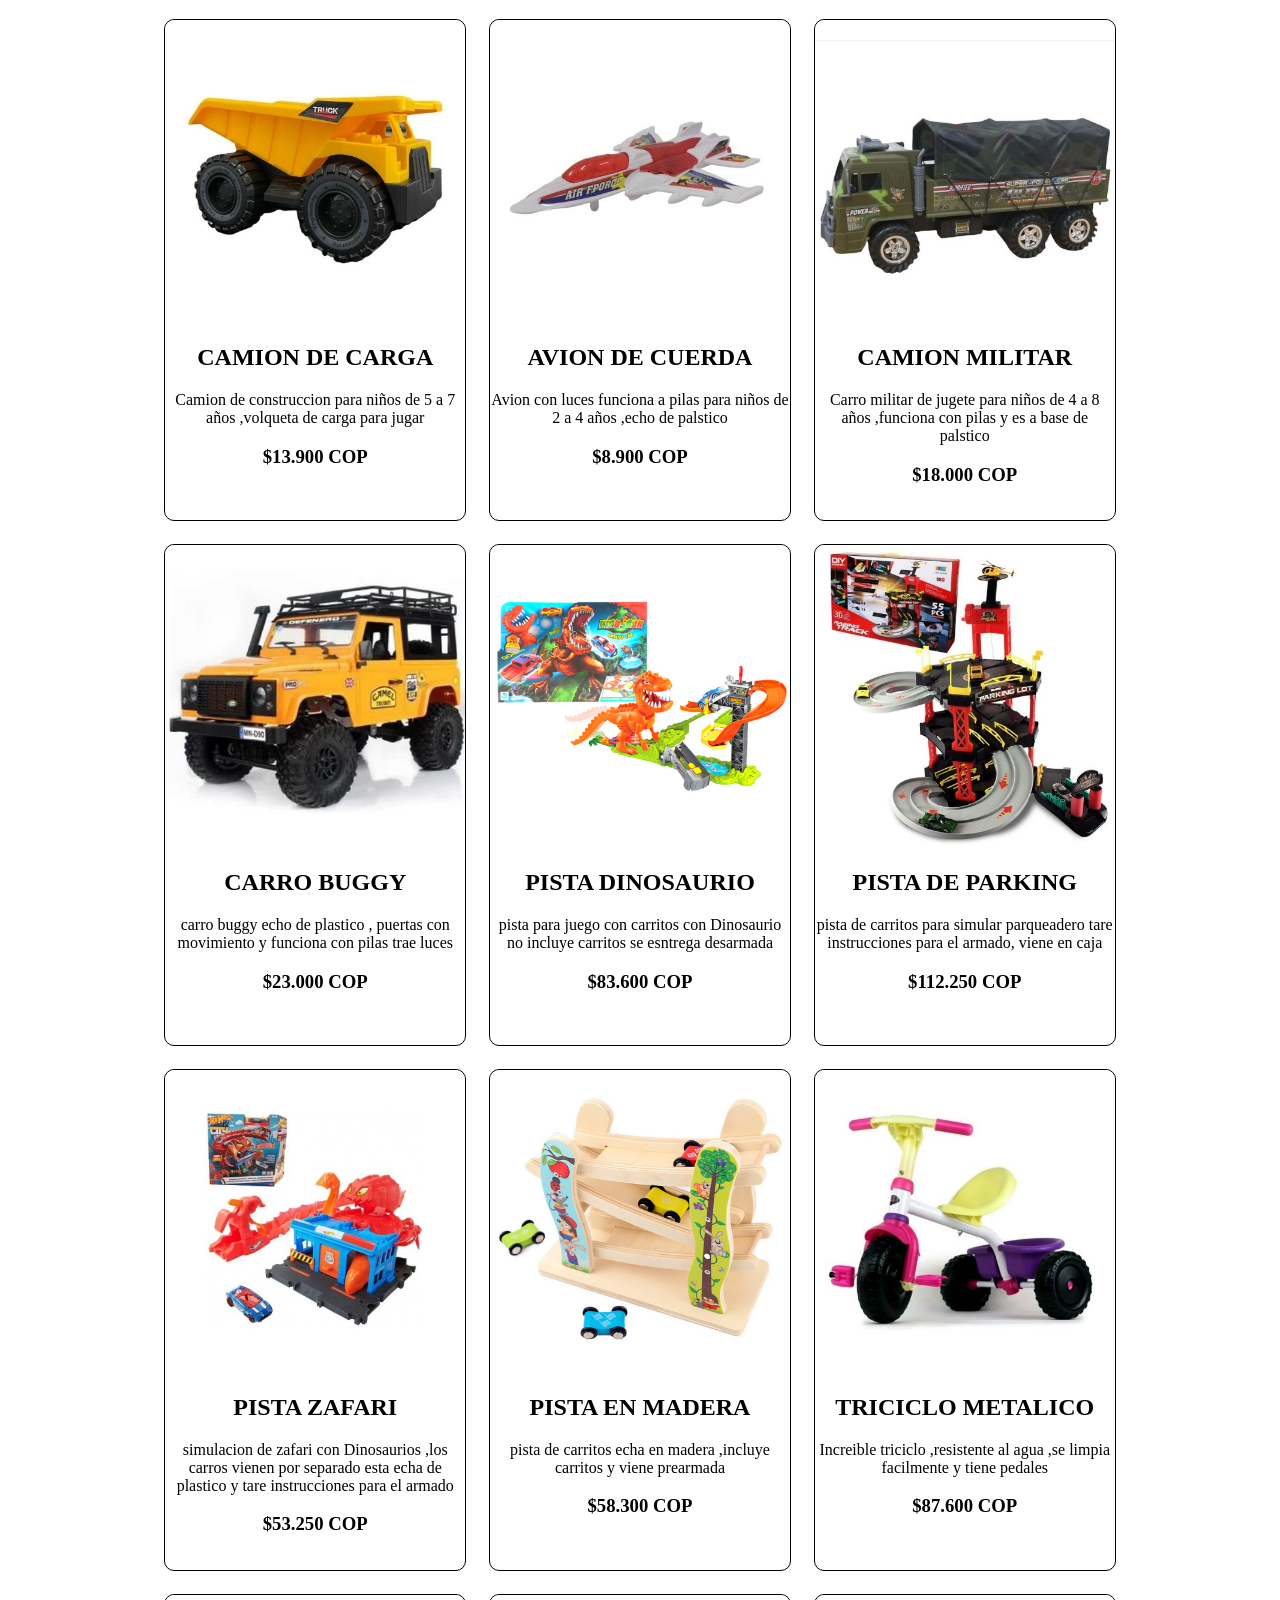
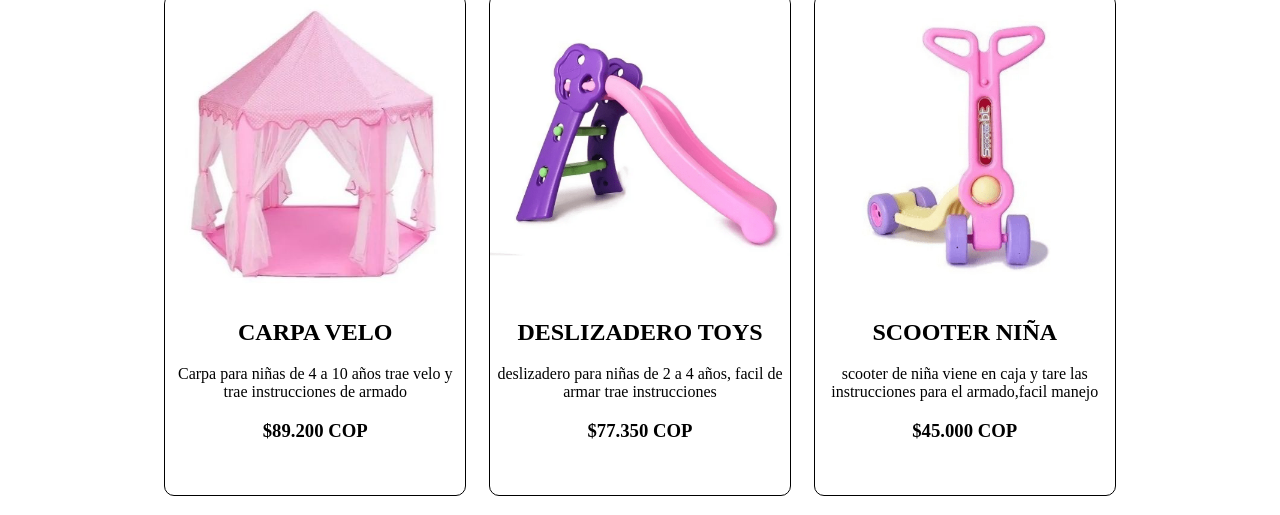
==== index.html @ 7523dc28 "se modificaron las tarjetas" ====
<!DOCTYPE html>
<html lang="en">
<head>
    <meta charset="UTF-8">
    <meta http-equiv="X-UA-Compatible" content="IE=edge">
    <meta name="viewport" content="width=device-width, initial-scale=1.0">
    <link rel="stylesheet" href="./style.css">
    <title>Tienda</title>
</head>
<body>
    <header>
    </header>
    <main>
        <section class="cCards">
            <div class="card">
                <div class="image">
                    <img src="/img/producto1.jpg" alt="">
                </div>
                <div class="texto">
                    <h2>
                       CAMION DE CARGA
                    </h2>
                    <p>
                    Camion de construccion para niños de 5 a 7 años ,volqueta de carga para jugar 

                    </p>
                    <h3>
                       $13.900 COP
                    </h3>
                </div>
            </div>
            <div class="card">
                <div class="image">
                    <img src="/img/producto2.jpg" alt="">
                </div>
                <div class="texto">
                    <h2>
                        AVION DE CUERDA
                    </h2>
                    <p>
                        Avion con luces funciona a pilas para niños de 2 a 4 años ,echo de palstico
                    </p>
                    <h3>
                        $8.900 COP
                    </h3>
                </div>
            </div>
            <div class="card">
                <div class="image">
                    <img src="/img/producto3.jpg" alt="">
                </div>
                <div class="texto">
                    <h2>
                        CAMION MILITAR
                    </h2>
                    <p>
                        Carro militar de jugete para niños de 4 a 8 años ,funciona con pilas y es a base de palstico 
                    </p>
                    <h3>
                        $18.000 COP
                    </h3>
                </div>
            </div>
            <div class="card">
                <div class="image">
                    <img src="/img/producto4.jpg" alt="">
                </div>
                <div class="texto">
                    <h2>
                        CARRO BUGGY 
                    </h2>
                    <p>
                        carro buggy echo de plastico , puertas con movimiento y funciona con pilas trae luces 
                    </p>
                    <h3>
                        $23.000 COP
                    </h3>
                </div>
            </div>
            <div class="card">
                <div class="image">
                    <img src="/img/producto5.png" alt="">
                </div>
                <div class="texto">
                    <h2>
                        PISTA DINOSAURIO
                    </h2>
                    <p>
                        pista para juego con carritos con Dinosaurio no incluye carritos se esntrega desarmada 
                    </p>
                    <h3>
                        $83.600 COP
                    </h3>
                </div>
            </div>
            <div class="card">
                <div class="image">
                    <img src="/img/producto6.jpg" alt="">
                </div>
                <div class="texto">
                    <h2>
                       PISTA DE PARKING
                    </h2>
                    <p>
                        pista de carritos para simular parqueadero tare instrucciones para el armado, viene en caja
                    </p>
                    <h3>
                        $112.250 COP
                    </h3>
                </div>
            </div>
            <div class="card">
                <div class="image">
                    <img src="/img/producto7.jpeg" alt="">
                </div>
                <div class="texto">
                    <h2>
                        PISTA ZAFARI
                    </h2>
                    <p>
                        simulacion de zafari con Dinosaurios ,los carros vienen por separado esta echa de plastico y tare instrucciones para el armado 
                    </p>
                    <h3>
                        $53.250 COP
                    </h3>
                </div>
            </div>
            <div class="card">
                <div class="image">
                    <img src="/img/producto8.png" alt="">
                </div>
                <div class="texto">
                    <h2>
                        PISTA EN MADERA
                    </h2>
                    <p>
                        pista de carritos echa en madera ,incluye carritos y viene prearmada 
                    </p>
                    <h3>
                        $58.300 COP
                    </h3>
                </div>
            </div>
            <div class="card">
                <div class="image">
                    <img src="/img/producto9.jpg" alt="">
                </div>
                <div class="texto">
                    <h2>
                        TRICICLO METALICO
                    </h2>
                    <p>
                        Increible triciclo ,resistente al agua ,se limpia facilmente y tiene pedales 
                    </p>
                    <h3>
                      $87.600 COP
                    </h3>
                </div>
            </div>
            <div class="card">
                <div class="image">
                    <img src="/img/producto10.jpg" alt="">
                </div>
                <div class="texto">
                    <h2>
                        CARPA VELO
                    </h2>
                    <p>
                        Carpa para niñas de 4 a 10 años trae velo y trae instrucciones de armado 
                    </p>
                    <h3>
                        $89.200 COP
                    </h3>
                </div>
            </div>
            <div class="card">
                <div class="image">
                    <img src="/img/producto11.png" alt="">
                </div>
                <div class="texto">
                    <h2>
                        DESLIZADERO TOYS
                    </h2>
                    <p>
                        deslizadero para niñas de 2 a 4 años, facil de armar trae instrucciones 
                    </p>
                    <h3>
                        $77.350 COP
                    </h3>
                </div>
            </div>
            <div class="card">
                <div class="image">
                    <img src="/img/producto12.png" alt="">
                </div>
                <div class="texto">
                    <h2>
                        SCOOTER NIÑA
                    </h2>
                    <p>
                        scooter de niña viene en caja y tare las instrucciones para el armado,facil manejo 
                    </p>
                    <h3>
                        $45.000 COP
                    </h3>
                </div>
            </div>
        </section>
    </main>
    <footer>
    </footer>
</body>
</html>
---- style.css ----
*{

}
.cCards{
    width: 90%;
    display: flex;
    flex-wrap: wrap;
    align-content: center;
    justify-content: center;
    margin: 0 auto;
}
.card{
    height: 500px;
    width: 300px;
    border-radius: 10px;
    border: 1px solid;
    margin: 1%;
    box-shadow: 2px black;
}
.image img{
    height: 50%;
    width: 100%;
    border-top-left-radius: 10px;
    border-top-right-radius: 10px;
}
.texto{
    text-align: center;
}
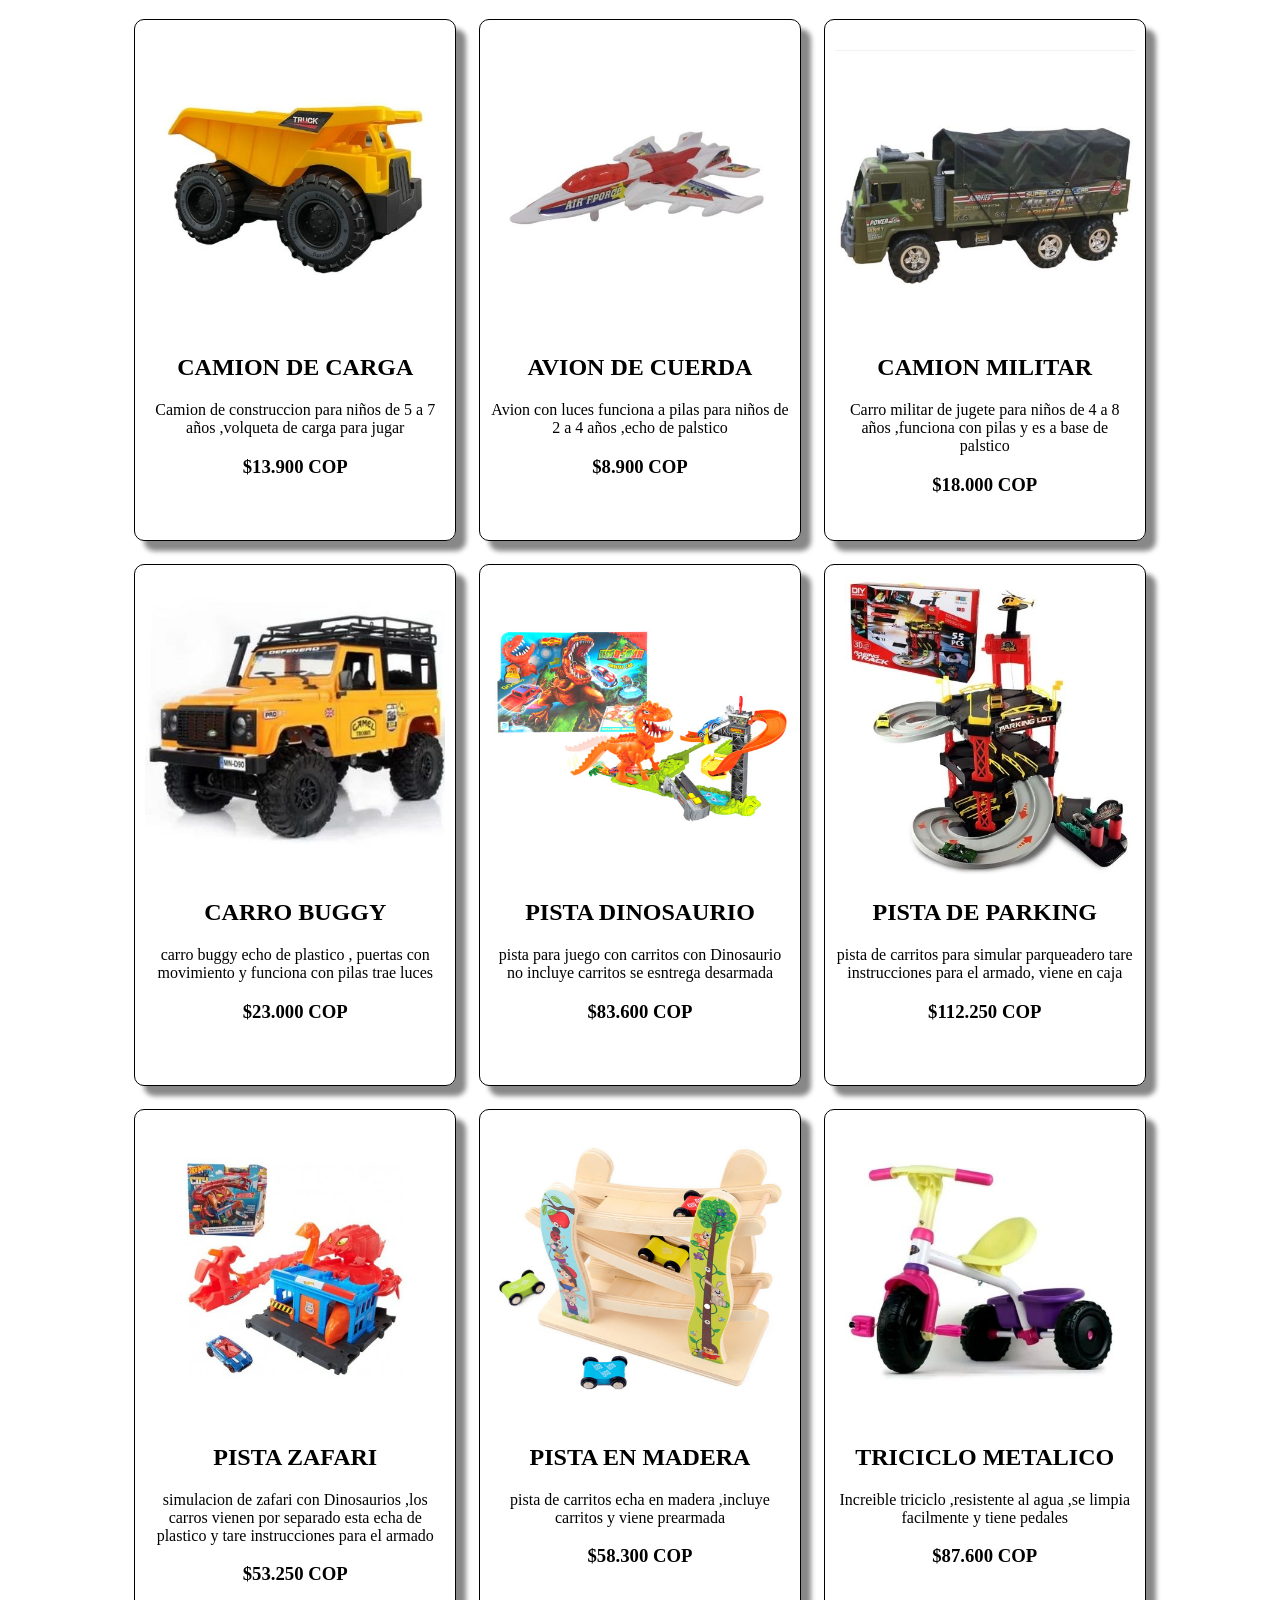
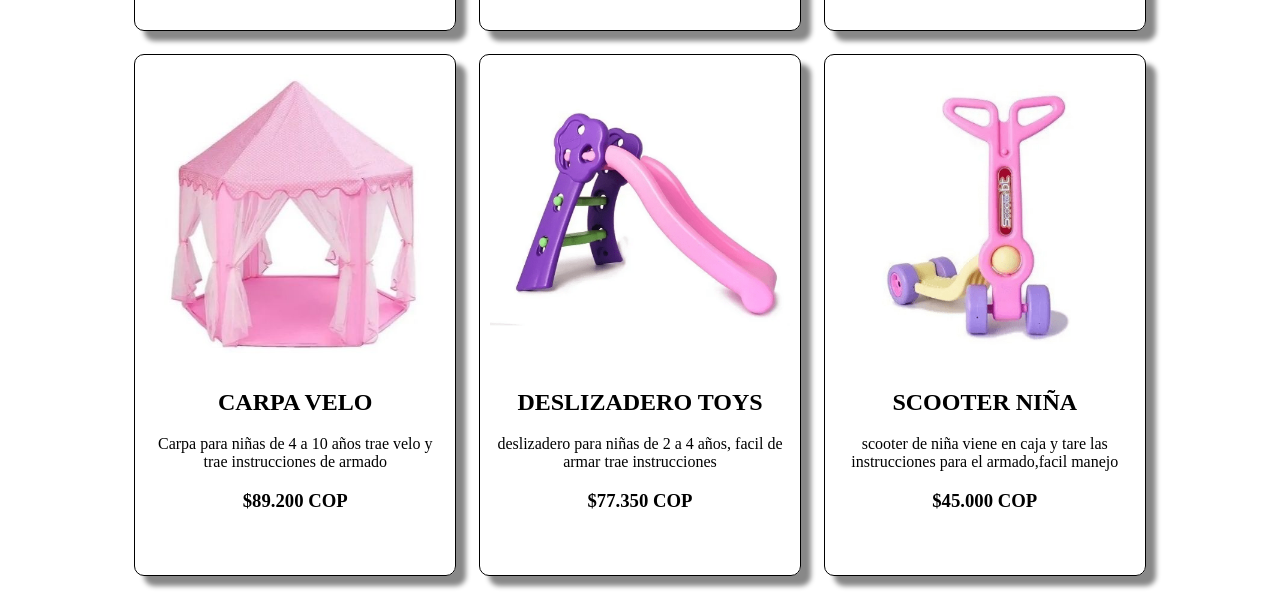
==== commit cce28bea: "rutas" ====
--- a/index.html
+++ b/index.html
@@ -5,7 +5,7 @@
     <meta http-equiv="X-UA-Compatible" content="IE=edge">
     <meta name="viewport" content="width=device-width, initial-scale=1.0">
     <link rel="stylesheet" href="./style.css">
-    <title>Tienda</title>
+    <title>Niñolandia</title>
 </head>
 <body>
     <header>
@@ -14,7 +14,7 @@
         <section class="cCards">
             <div class="card">
                 <div class="image">
-                    <img src="/img/producto1.jpg" alt="">
+                    <img src="./img/producto1.jpg" alt="">
                 </div>
                 <div class="texto">
                     <h2>
@@ -31,7 +31,7 @@
             </div>
             <div class="card">
                 <div class="image">
-                    <img src="/img/producto2.jpg" alt="">
+                    <img src="./img/producto2.jpg" alt="">
                 </div>
                 <div class="texto">
                     <h2>
@@ -47,7 +47,7 @@
             </div>
             <div class="card">
                 <div class="image">
-                    <img src="/img/producto3.jpg" alt="">
+                    <img src="./img/producto3.jpg" alt="">
                 </div>
                 <div class="texto">
                     <h2>
@@ -63,7 +63,7 @@
             </div>
             <div class="card">
                 <div class="image">
-                    <img src="/img/producto4.jpg" alt="">
+                    <img src="./img/producto4.jpg" alt="">
                 </div>
                 <div class="texto">
                     <h2>
@@ -79,7 +79,7 @@
             </div>
             <div class="card">
                 <div class="image">
-                    <img src="/img/producto5.png" alt="">
+                    <img src="./img/producto5.png" alt="">
                 </div>
                 <div class="texto">
                     <h2>
@@ -95,7 +95,7 @@
             </div>
             <div class="card">
                 <div class="image">
-                    <img src="/img/producto6.jpg" alt="">
+                    <img src="./img/producto6.jpg" alt="">
                 </div>
                 <div class="texto">
                     <h2>
@@ -111,7 +111,7 @@
             </div>
             <div class="card">
                 <div class="image">
-                    <img src="/img/producto7.jpeg" alt="">
+                    <img src="./img/producto7.jpeg" alt="">
                 </div>
                 <div class="texto">
                     <h2>
@@ -127,7 +127,7 @@
             </div>
             <div class="card">
                 <div class="image">
-                    <img src="/img/producto8.png" alt="">
+                    <img src="./img/producto8.png" alt="">
                 </div>
                 <div class="texto">
                     <h2>
@@ -143,7 +143,7 @@
             </div>
             <div class="card">
                 <div class="image">
-                    <img src="/img/producto9.jpg" alt="">
+                    <img src="./img/producto9.jpg" alt="">
                 </div>
                 <div class="texto">
                     <h2>
@@ -159,7 +159,7 @@
             </div>
             <div class="card">
                 <div class="image">
-                    <img src="/img/producto10.jpg" alt="">
+                    <img src="./img/producto10.jpg" alt="">
                 </div>
                 <div class="texto">
                     <h2>
@@ -175,7 +175,7 @@
             </div>
             <div class="card">
                 <div class="image">
-                    <img src="/img/producto11.png" alt="">
+                    <img src="./img/producto11.png" alt="">
                 </div>
                 <div class="texto">
                     <h2>
@@ -191,7 +191,7 @@
             </div>
             <div class="card">
                 <div class="image">
-                    <img src="/img/producto12.png" alt="">
+                    <img src="./img/producto12.png" alt="">
                 </div>
                 <div class="texto">
                     <h2>
--- a/style.css
+++ b/style.css
@@ -15,7 +15,8 @@
     border-radius: 10px;
     border: 1px solid;
     margin: 1%;
-    box-shadow: 2px black;
+    padding: 10px;
+    box-shadow: 10px 10px 5px #888888;
 }
 .image img{
     height: 50%;
